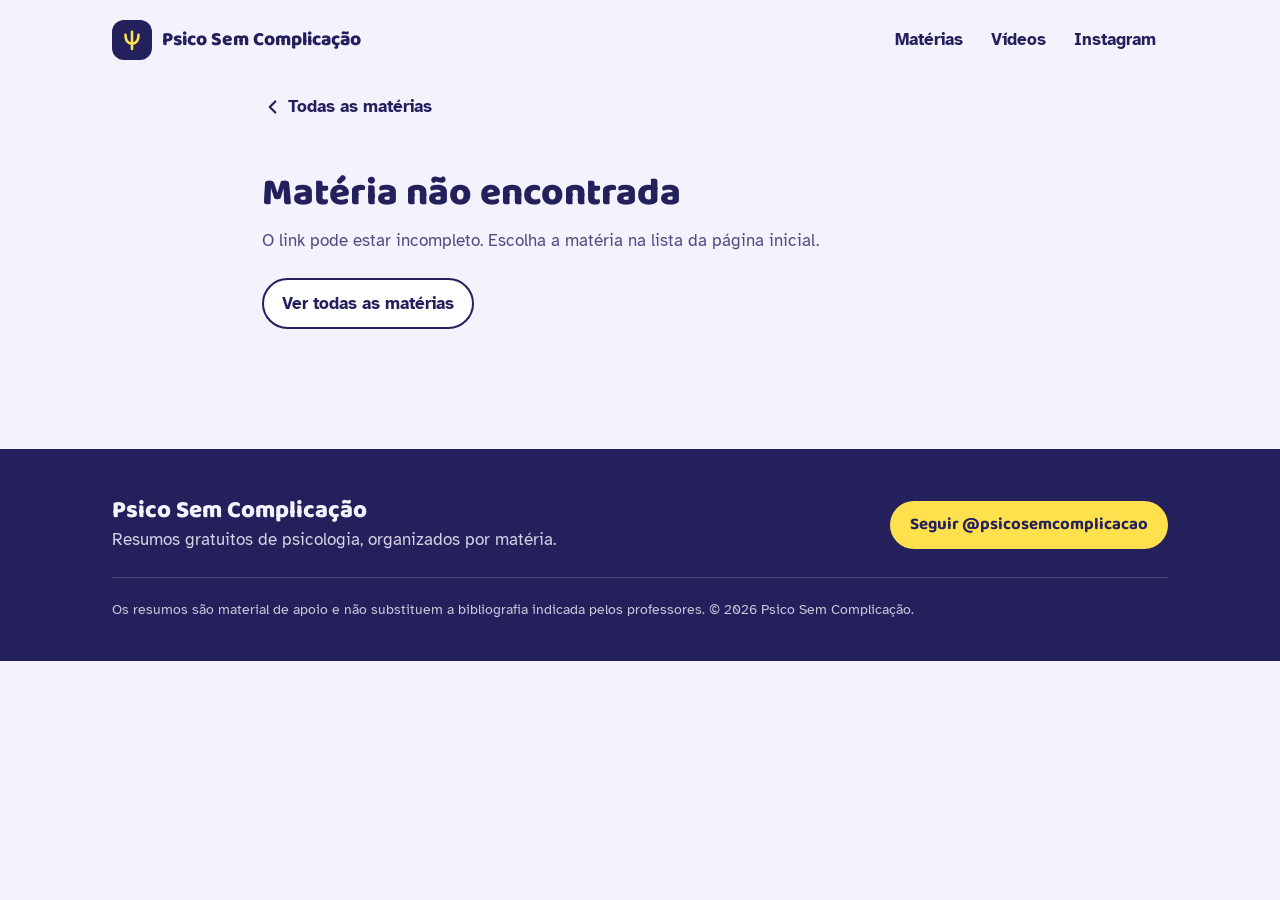
==== materia.html @ 4e15bd33 "Cria site de resumos de psicologia com matérias e temas Página inicial com busca, matérias organizad" ====
<!doctype html>
<html lang="pt-BR">
<head>
  <meta charset="utf-8">
  <meta name="viewport" content="width=device-width, initial-scale=1">
  <title>Matéria | Psico Sem Complicação</title>
  <meta name="description" content="Resumos de psicologia em PDF para baixar de graça, organizados por matéria.">
  <meta name="theme-color" content="#F4F2FC">
  <link rel="icon" href="img/favicon.svg" type="image/svg+xml">
  <link rel="preconnect" href="https://fonts.googleapis.com">
  <link rel="preconnect" href="https://fonts.gstatic.com" crossorigin>
  <link rel="stylesheet" href="https://fonts.googleapis.com/css2?family=Atkinson+Hyperlegible:wght@400;700&family=Baloo+2:wght@600;700;800&display=swap">
  <link rel="stylesheet" href="css/estilo.css">
</head>
<body>
  <a class="pular" href="#conteudo">Pular para o conteúdo</a>

  <header class="topo">
    <div class="container topo-linha">
      <a class="marca" href="./" aria-label="Psico Sem Complicação, página inicial">
        <span class="marca-simbolo" aria-hidden="true">
          <svg viewBox="0 0 32 32" focusable="false"><path d="M16 6v21M8 9.5c0 8 3 11 8 11s8-3 8-11" fill="none" stroke="currentColor" stroke-width="3.2" stroke-linecap="round"/></svg>
        </span>
        <span class="marca-nome">Psico Sem Complicação</span>
      </a>
      <nav class="menu" aria-label="Principal">
        <a href="./#materias">Matérias</a>
        <a href="./#videos">Vídeos</a>
        <a href="https://www.instagram.com/psicosemcomplicacao/" target="_blank" rel="noopener">Instagram</a>
      </nav>
    </div>
  </header>

  <main id="conteudo" class="pagina-materia">
    <div class="container container-estreito">
      <a class="voltar" href="./#materias">
        <svg viewBox="0 0 24 24" aria-hidden="true" focusable="false"><path d="M14.5 6 8.5 12l6 6" fill="none" stroke="currentColor" stroke-width="2.4" stroke-linecap="round" stroke-linejoin="round"/></svg>
        Todas as matérias
      </a>
      <div id="materia"></div>
    </div>
  </main>

  <footer class="rodape">
    <div class="container rodape-grade">
      <div class="rodape-marca">
        <p class="rodape-nome">Psico Sem Complicação</p>
        <p>Resumos gratuitos de psicologia, organizados por matéria.</p>
      </div>
      <a class="botao-insta" href="https://www.instagram.com/psicosemcomplicacao/" target="_blank" rel="noopener">Seguir @psicosemcomplicacao</a>
      <p class="rodape-aviso">Os resumos são material de apoio e não substituem a bibliografia indicada pelos professores. © <span id="ano">2026</span> Psico Sem Complicação.</p>
    </div>
  </footer>

  <script src="js/dados.js"></script>
  <script src="js/app.js"></script>
</body>
</html>
---- css/estilo.css ----
/*
  CORES E FONTES
  Para ajustar o site às cores do Instagram, troque os valores abaixo.
*/
:root {
  --papel: #F4F2FC;          /* fundo do site */
  --superficie: #FFFFFF;     /* fundo dos cartões */
  --tinta: #23205C;          /* texto principal e contornos */
  --tinta-suave: #4F4C84;    /* texto secundário */
  --linha: #DCD7F5;          /* bordas leves */
  --marca-texto: #FFE14D;    /* botões de baixar (cor de marca-texto) */
  --marca-texto-forte: #F7D21E;
  --rosa: #FF8BA7;
  --mancha: #D9D2FA;         /* mancha atrás do mascote */

  /* uma cor para cada fase do curso */
  --fase-comeco: #CFC6F8;
  --fase-meio: #FFC7D4;
  --fase-final: #BCEBD7;

  --fonte-titulo: 'Baloo 2', 'Arial Rounded MT Bold', ui-rounded, system-ui, sans-serif;
  --fonte-texto: 'Atkinson Hyperlegible', system-ui, -apple-system, 'Segoe UI', Roboto, sans-serif;

  --raio: 18px;
  --raio-pequeno: 12px;
  --largura: 1120px;
}

[data-fase="comeco"] { --cor-fase: var(--fase-comeco); }
[data-fase="meio"] { --cor-fase: var(--fase-meio); }
[data-fase="final"] { --cor-fase: var(--fase-final); }

/* ---------- base ---------- */

*, *::before, *::after { box-sizing: border-box; }

html { scroll-behavior: smooth; -webkit-text-size-adjust: 100%; }

body {
  margin: 0;
  background: var(--papel);
  color: var(--tinta);
  font-family: var(--fonte-texto);
  font-size: 1.0625rem;
  line-height: 1.6;
}

h1, h2, h3 {
  font-family: var(--fonte-titulo);
  font-weight: 800;
  line-height: 1.05;
  margin: 0;
  text-wrap: balance;
}

p { margin: 0; }

a { color: inherit; }

img, svg { display: block; max-width: 100%; }

ul { list-style: none; margin: 0; padding: 0; }

:focus-visible {
  outline: 3px solid var(--tinta);
  outline-offset: 3px;
  border-radius: 6px;
}

.sr-only {
  position: absolute;
  width: 1px; height: 1px;
  padding: 0; margin: -1px;
  overflow: hidden;
  clip: rect(0 0 0 0);
  white-space: nowrap;
  border: 0;
}

.pular {
  position: absolute;
  left: 16px; top: -60px;
  z-index: 10;
  padding: 10px 16px;
  background: var(--tinta);
  color: #fff;
  border-radius: var(--raio-pequeno);
  text-decoration: none;
}
.pular:focus { top: 12px; }

.container {
  width: 100%;
  max-width: var(--largura);
  margin: 0 auto;
  padding: 0 16px;
}

@media (min-width: 720px) {
  .container { padding: 0 32px; }
}

.container-estreito { max-width: 820px; }

/* ---------- topo ---------- */

.topo { padding: 18px 0; }

.topo-linha {
  display: flex;
  align-items: center;
  justify-content: space-between;
  gap: 16px;
}

.marca {
  display: flex;
  align-items: center;
  gap: 10px;
  text-decoration: none;
}

.marca-simbolo {
  display: grid;
  place-items: center;
  width: 40px; height: 40px;
  border-radius: 12px;
  background: var(--tinta);
  color: var(--marca-texto);
  flex-shrink: 0;
}
.marca-simbolo svg { width: 26px; height: 26px; }

.marca-nome {
  font-family: var(--fonte-titulo);
  font-weight: 800;
  font-size: 1.2rem;
  line-height: 1.1;
}

.menu { display: flex; gap: 4px; }

.menu a {
  padding: 8px 12px;
  border-radius: 999px;
  font-weight: 700;
  text-decoration: none;
}
.menu a:hover { background: var(--superficie); }

@media (max-width: 600px) {
  .marca-nome { font-size: 1.05rem; max-width: 9ch; }
  .menu a { padding: 8px 9px; font-size: 0.95rem; }
  .menu a[target="_blank"] { display: none; }
}

/* ---------- hero ---------- */

.hero { padding: 8px 0 56px; }

.hero-grade {
  display: grid;
  gap: 8px;
  align-items: center;
}

@media (min-width: 880px) {
  .hero { padding: 24px 0 88px; }
  .hero-grade { grid-template-columns: 1.15fr 0.85fr; gap: 48px; }
  .hero-arte { order: 2; }
}

.hero h1 {
  font-size: clamp(2.5rem, 4.2vw + 1.2rem, 4.4rem);
  max-width: 13ch;
}

.hero-sub {
  margin-top: 16px;
  font-size: 1.2rem;
  color: var(--tinta-suave);
  max-width: 34ch;
}

.hero-arte {
  position: relative;
  display: grid;
  place-items: center;
  width: min(100%, 460px);
  aspect-ratio: 1;
  margin: 0 auto;
}

@media (max-width: 879px) {
  .hero-arte { width: min(70%, 280px); }
}

.mancha {
  position: absolute;
  inset: 0;
  width: 100%;
  height: 100%;
  color: var(--mancha);
  animation: espalhar 0.9s cubic-bezier(.2, .7, .2, 1) both;
}

@keyframes espalhar {
  from { transform: scale(0.82); opacity: 0; }
}

.mascote {
  position: relative;
  width: 78%;
  height: 78%;
  object-fit: contain;
}

.mascote-reserva {
  display: none;
  position: relative;
  width: 42%;
  color: var(--tinta);
}
.sem-mascote .mascote-reserva { display: block; }

/* busca */

.busca {
  position: relative;
  margin-top: 28px;
  max-width: 520px;
}

.busca-icone {
  position: absolute;
  left: 18px; top: 50%;
  width: 22px; height: 22px;
  transform: translateY(-50%);
  pointer-events: none;
}

.busca input {
  width: 100%;
  padding: 16px 18px 16px 52px;
  font: inherit;
  font-size: 1.05rem;
  color: var(--tinta);
  background: var(--superficie);
  border: 2px solid var(--tinta);
  border-radius: 999px;
  -webkit-appearance: none;
  appearance: none;
}
.busca input::placeholder { color: var(--tinta-suave); opacity: 1; }
.busca input:focus { outline: none; box-shadow: 0 0 0 4px var(--marca-texto); }

.busca-resultados {
  position: absolute;
  left: 0; right: 0;
  top: calc(100% + 8px);
  z-index: 5;
  max-height: min(60vh, 440px);
  overflow-y: auto;
  padding: 6px;
  background: var(--superficie);
  border: 2px solid var(--tinta);
  border-radius: var(--raio);
  box-shadow: 0 18px 40px -18px rgba(35, 32, 92, 0.45);
}

.busca-resultados a {
  display: flex;
  align-items: center;
  justify-content: space-between;
  gap: 12px;
  padding: 10px 12px;
  border-radius: var(--raio-pequeno);
  text-decoration: none;
}
.busca-resultados a:hover,
.busca-resultados a:focus-visible { background: var(--papel); outline: none; }

.resultado-texto { display: flex; flex-direction: column; min-width: 0; }
.resultado-titulo { font-weight: 700; line-height: 1.3; }
.resultado-detalhe { font-size: 0.9rem; color: var(--tinta-suave); }

.busca-vazia { padding: 12px; color: var(--tinta-suave); }

.atalhos {
  display: flex;
  flex-wrap: wrap;
  align-items: center;
  gap: 8px;
  margin-top: 18px;
  max-width: 560px;
}

.atalhos-rotulo { font-size: 0.95rem; color: var(--tinta-suave); margin-right: 2px; }

.atalhos a {
  padding: 5px 13px;
  font-size: 0.95rem;
  font-weight: 700;
  text-decoration: none;
  background: var(--superficie);
  border: 1.5px solid var(--linha);
  border-radius: 999px;
}
.atalhos a:hover { border-color: var(--tinta); }

/* ---------- selos ---------- */

.selo-breve,
.selo-pronto,
.selo-materia {
  flex-shrink: 0;
  padding: 3px 10px;
  font-size: 0.8rem;
  font-weight: 700;
  line-height: 1.4;
  white-space: nowrap;
  border-radius: 999px;
}

.selo-breve {
  color: var(--tinta-suave);
  border: 1.5px dashed currentColor;
}

.selo-pronto { background: var(--marca-texto); }

.selo-materia { background: var(--papel); border: 1.5px solid var(--linha); }

/* ---------- seções ---------- */

.secao { padding: 56px 0; }

@media (min-width: 880px) {
  .secao { padding: 80px 0; }
}

.secao-cabeca { max-width: 60ch; margin-bottom: 36px; }

.secao-cabeca h2 { font-size: clamp(2rem, 2vw + 1.4rem, 2.8rem); }

.secao-cabeca p { margin-top: 10px; color: var(--tinta-suave); }

#materias { background: var(--superficie); border-radius: 36px 36px 0 0; }

/* ---------- fases e matérias ---------- */

.fase + .fase { margin-top: 56px; }

.fase-cabeca {
  display: flex;
  flex-wrap: wrap;
  align-items: baseline;
  gap: 4px 14px;
  margin-bottom: 30px;
}

.fase-cabeca h2 {
  display: flex;
  align-items: center;
  gap: 10px;
  font-size: 1.6rem;
}

.fase-cabeca h2::before {
  content: '';
  width: 18px; height: 18px;
  border-radius: 50%;
  background: var(--cor-fase);
  border: 2px solid var(--tinta);
}

.fase-cabeca p { color: var(--tinta-suave); }

.materias {
  display: grid;
  grid-template-columns: repeat(auto-fill, minmax(240px, 1fr));
  gap: 36px 20px;
}

/* cartão em forma de divisória de fichário: a aba mostra quantos temas tem */
.materia {
  position: relative;
  display: block;
  height: 100%;
  text-decoration: none;
}

.materia-aba {
  position: absolute;
  left: 0; bottom: 100%;
  padding: 3px 14px 1px;
  font-size: 0.82rem;
  font-weight: 700;
  background: var(--cor-fase);
  border: 2px solid var(--tinta);
  border-bottom: 0;
  border-radius: 10px 10px 0 0;
  transform: translateY(2px);
}

.materia-corpo {
  display: flex;
  flex-direction: column;
  gap: 8px;
  height: 100%;
  padding: 18px 20px 16px;
  background: var(--papel);
  border: 2px solid var(--tinta);
  border-radius: 0 var(--raio) var(--raio) var(--raio);
  transition: transform 0.15s ease, box-shadow 0.15s ease;
}

.materia:hover .materia-corpo,
.materia:focus-visible .materia-corpo {
  transform: translateY(-3px);
  box-shadow: 0 6px 0 var(--tinta);
}

.materia:focus-visible { outline: none; }
.materia:focus-visible .materia-corpo { outline: 3px solid var(--marca-texto); outline-offset: 2px; }

.materia-nome {
  font-family: var(--fonte-titulo);
  font-weight: 800;
  font-size: 1.3rem;
  line-height: 1.1;
}

.materia-descricao { color: var(--tinta-suave); font-size: 0.98rem; line-height: 1.45; }

.materia-status {
  margin-top: auto;
  padding-top: 10px;
  font-size: 0.9rem;
  font-weight: 700;
  color: var(--tinta-suave);
}

.materia-status.tem-resumo { color: var(--tinta); }
.materia-status.tem-resumo::before {
  content: '';
  display: inline-block;
  width: 10px; height: 10px;
  margin-right: 7px;
  border-radius: 50%;
  background: var(--marca-texto);
  border: 1.5px solid var(--tinta);
  vertical-align: 0;
}

/* ---------- vídeos ---------- */

.videos {
  display: grid;
  grid-auto-flow: column;
  grid-auto-columns: minmax(260px, 78%);
  gap: 16px;
  overflow-x: auto;
  scroll-snap-type: x mandatory;
  padding-bottom: 12px;
  margin: 0 -16px;
  padding-left: 16px;
  padding-right: 16px;
}

.videos > li { scroll-snap-align: start; }

@media (min-width: 720px) {
  .videos {
    grid-auto-flow: row;
    grid-template-columns: repeat(2, 1fr);
    overflow: visible;
    margin: 0;
    padding: 0;
    gap: 28px 20px;
  }
}

@media (min-width: 1000px) {
  .videos { grid-template-columns: repeat(4, 1fr); }
}

.video {
  display: flex;
  flex-direction: column;
  gap: 12px;
  text-decoration: none;
}

.video-capa {
  position: relative;
  display: grid;
  place-items: center;
  aspect-ratio: 16 / 9;
  overflow: hidden;
  padding: 16px;
  background: var(--cor-fase, var(--fase-comeco));
  border: 2px solid var(--tinta);
  border-radius: var(--raio);
}

.video-capa img {
  position: absolute;
  inset: 0;
  width: 100%;
  height: 100%;
  object-fit: cover;
}

.video-titulo-capa {
  font-family: var(--fonte-titulo);
  font-weight: 800;
  font-size: 1.45rem;
  line-height: 1.05;
  text-align: center;
  text-wrap: balance;
}

.video-play {
  position: absolute;
  right: 12px; bottom: 12px;
  display: grid;
  place-items: center;
  width: 42px; height: 42px;
  border-radius: 50%;
  background: var(--tinta);
  color: var(--superficie);
}
.video-play svg { width: 22px; height: 22px; margin-left: 2px; }

.video-capa .selo-breve {
  position: absolute;
  left: 12px; top: 12px;
  background: var(--superficie);
}

.video:hover .video-play { background: var(--rosa); color: var(--tinta); }
.video-breve .video-play { opacity: 0.35; }

.video-info { display: flex; flex-direction: column; }
.video-nome { font-weight: 700; line-height: 1.35; }
.video-materia { font-size: 0.9rem; color: var(--tinta-suave); }

.secao-videos { background: var(--superficie); }

/* ---------- página da matéria ---------- */

.pagina-materia { padding: 8px 0 72px; }

.voltar {
  display: inline-flex;
  align-items: center;
  gap: 4px;
  padding: 6px 12px 6px 6px;
  margin-left: -6px;
  font-weight: 700;
  text-decoration: none;
  border-radius: 999px;
}
.voltar svg { width: 22px; height: 22px; }
.voltar:hover { background: var(--superficie); }

.materia-cabeca {
  position: relative;
  margin: 20px 0 32px;
  padding: 28px 24px 26px;
  background: var(--cor-fase);
  border: 2px solid var(--tinta);
  border-radius: var(--raio);
}

@media (min-width: 720px) {
  .materia-cabeca { padding: 36px 40px 34px; }
}

.selo-fase {
  display: inline-block;
  padding: 2px 12px;
  margin-bottom: 14px;
  font-size: 0.9rem;
  font-weight: 700;
  background: var(--superficie);
  border: 1.5px solid var(--tinta);
  border-radius: 999px;
}

.materia-cabeca h1 { font-size: clamp(2.1rem, 3vw + 1.3rem, 3.2rem); }

.materia-intro { margin-top: 12px; font-size: 1.15rem; max-width: 50ch; }

.materia-contagem { margin-top: 14px; font-weight: 700; }

.topicos { display: grid; gap: 12px; }

/* cada tema é um espaço reservado: pontilhado enquanto o resumo não existe */
.topico {
  display: flex;
  align-items: center;
  gap: 16px;
  padding: 14px 16px;
  background: transparent;
  border: 2px dashed var(--linha);
  border-radius: var(--raio-pequeno);
  scroll-margin: 120px;
}

.topico-pronto {
  background: var(--superficie);
  border: 2px solid var(--tinta);
}

.topico-destaque { box-shadow: 0 0 0 4px var(--marca-texto); }

.topico-arquivo {
  position: relative;
  flex-shrink: 0;
  display: grid;
  place-items: end center;
  width: 34px; height: 42px;
  padding-bottom: 5px;
  background: var(--superficie);
  border: 2px solid var(--tinta-suave);
  border-radius: 4px 12px 4px 4px;
  opacity: 0.55;
}
.topico-arquivo span {
  font-size: 0.6rem;
  font-weight: 700;
  letter-spacing: 0.02em;
}

.topico-pronto .topico-arquivo {
  border-color: var(--tinta);
  background: var(--cor-fase);
  opacity: 1;
}

.topico-titulo {
  flex: 1;
  min-width: 0;
  font-weight: 700;
  line-height: 1.35;
}
.topico:not(.topico-pronto) .topico-titulo { color: var(--tinta-suave); }

.botao-baixar {
  display: inline-flex;
  align-items: center;
  gap: 8px;
  flex-shrink: 0;
  padding: 9px 16px 9px 13px;
  font-family: var(--fonte-titulo);
  font-weight: 700;
  font-size: 1.02rem;
  line-height: 1.2;
  text-decoration: none;
  color: var(--tinta);
  background: var(--marca-texto);
  border: 2px solid var(--tinta);
  border-radius: 999px;
}
.botao-baixar svg { width: 20px; height: 20px; }
.botao-baixar:hover { background: var(--marca-texto-forte); }

@media (max-width: 560px) {
  .topico-pronto { flex-wrap: wrap; }
  .topico-pronto .topico-titulo { flex-basis: calc(100% - 50px); }
  .topico .botao-baixar { margin-left: 50px; }
}

.botao-secundario {
  display: inline-block;
  padding: 10px 18px;
  font-weight: 700;
  text-decoration: none;
  background: var(--superficie);
  border: 2px solid var(--tinta);
  border-radius: 999px;
}
.botao-secundario:hover { background: var(--papel); }

.aviso-insta {
  display: flex;
  flex-wrap: wrap;
  align-items: center;
  justify-content: space-between;
  gap: 14px 20px;
  margin-top: 32px;
  padding: 20px 22px;
  background: var(--superficie);
  border-radius: var(--raio);
}

.outras { margin-top: 48px; }
.outras h2 { font-size: 1.4rem; margin-bottom: 14px; }
.outras ul { display: flex; flex-wrap: wrap; gap: 8px; }
.outras a {
  display: inline-block;
  padding: 6px 14px;
  font-weight: 700;
  text-decoration: none;
  background: var(--superficie);
  border: 1.5px solid var(--linha);
  border-radius: 999px;
}
.outras a:hover { border-color: var(--tinta); }

.nao-encontrada { padding: 48px 0; }
.nao-encontrada h1 { font-size: 2.4rem; }
.nao-encontrada p { margin: 12px 0 24px; color: var(--tinta-suave); }

/* ---------- rodapé ---------- */

.rodape {
  padding: 48px 0 40px;
  background: var(--tinta);
  color: var(--papel);
}

.rodape-grade {
  display: grid;
  gap: 24px;
  align-items: center;
}

@media (min-width: 720px) {
  .rodape-grade { grid-template-columns: 1fr auto; }
  .rodape-aviso { grid-column: 1 / -1; }
}

.rodape-nome {
  font-family: var(--fonte-titulo);
  font-weight: 800;
  font-size: 1.5rem;
  line-height: 1.2;
}

.rodape-marca p + p { opacity: 0.85; }

.botao-insta {
  justify-self: start;
  padding: 11px 20px;
  font-family: var(--fonte-titulo);
  font-weight: 700;
  font-size: 1.05rem;
  color: var(--tinta);
  text-decoration: none;
  background: var(--marca-texto);
  border-radius: 999px;
}
.botao-insta:hover { background: var(--superficie); }
.rodape :focus-visible { outline-color: var(--marca-texto); }

.rodape-aviso {
  padding-top: 20px;
  font-size: 0.9rem;
  border-top: 1px solid rgba(244, 242, 252, 0.2);
  opacity: 0.8;
}

/* ---------- movimento reduzido ---------- */

@media (prefers-reduced-motion: reduce) {
  html { scroll-behavior: auto; }
  *, *::before, *::after {
    animation: none !important;
    transition: none !important;
  }
}
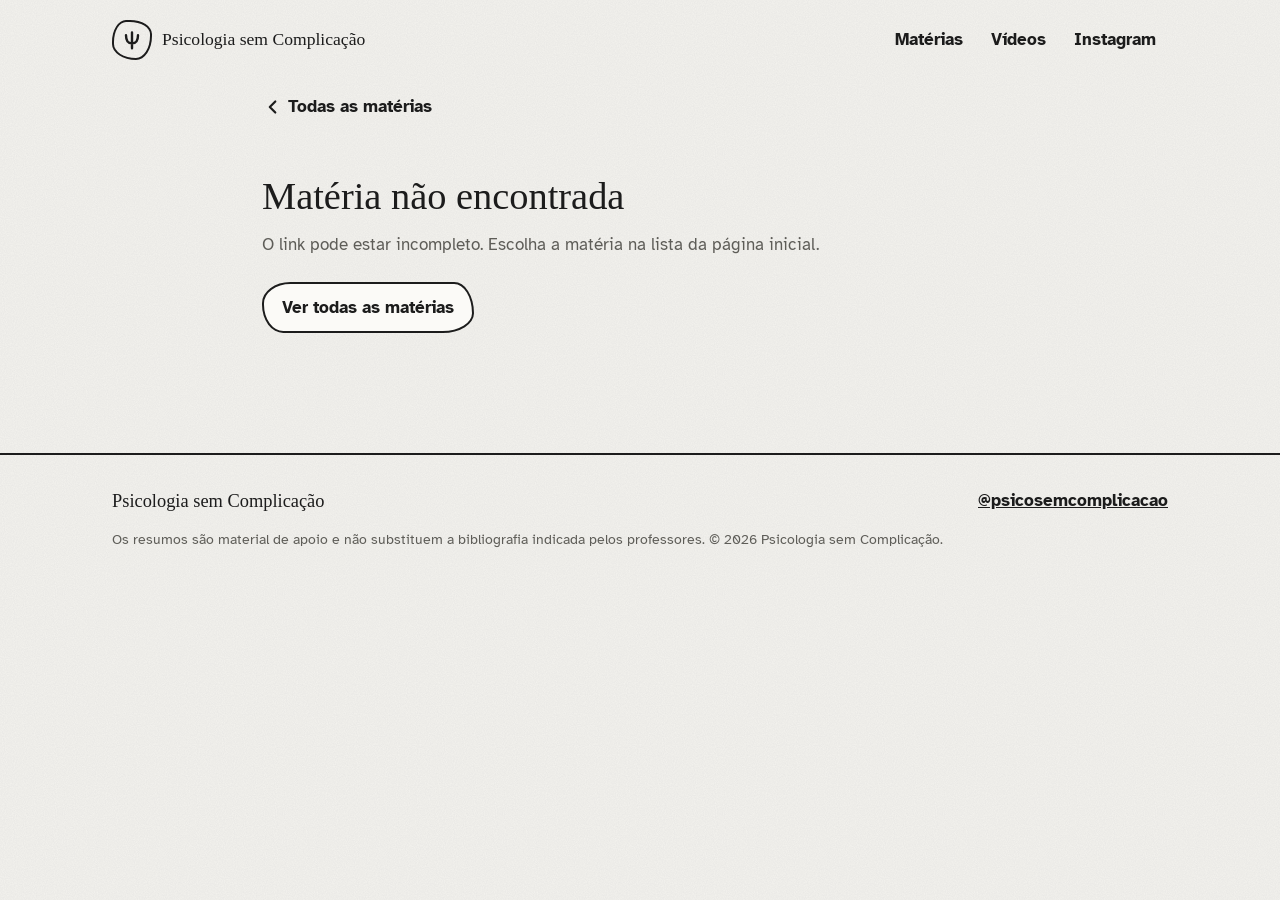
==== commit 6c2e151e: "Aplica a identidade do Instagram: mascote, traço a lápis e marca-texto Mascote em quatro poses (img/" ====
--- a/materia.html
+++ b/materia.html
@@ -3,13 +3,13 @@
 <head>
   <meta charset="utf-8">
   <meta name="viewport" content="width=device-width, initial-scale=1">
-  <title>Matéria | Psico Sem Complicação</title>
+  <title>Matéria | Psicologia sem Complicação</title>
   <meta name="description" content="Resumos de psicologia em PDF para baixar de graça, organizados por matéria.">
-  <meta name="theme-color" content="#F4F2FC">
+  <meta name="theme-color" content="#F4F3EF">
   <link rel="icon" href="img/favicon.svg" type="image/svg+xml">
   <link rel="preconnect" href="https://fonts.googleapis.com">
   <link rel="preconnect" href="https://fonts.gstatic.com" crossorigin>
-  <link rel="stylesheet" href="https://fonts.googleapis.com/css2?family=Atkinson+Hyperlegible:wght@400;700&family=Baloo+2:wght@600;700;800&display=swap">
+  <link rel="stylesheet" href="https://fonts.googleapis.com/css2?family=Atkinson+Hyperlegible:wght@400;700&family=Permanent+Marker&display=swap">
   <link rel="stylesheet" href="css/estilo.css">
 </head>
 <body>
@@ -17,11 +17,11 @@
 
   <header class="topo">
     <div class="container topo-linha">
-      <a class="marca" href="./" aria-label="Psico Sem Complicação, página inicial">
+      <a class="marca" href="./" aria-label="Psicologia sem Complicação, página inicial">
         <span class="marca-simbolo" aria-hidden="true">
           <svg viewBox="0 0 32 32" focusable="false"><path d="M16 6v21M8 9.5c0 8 3 11 8 11s8-3 8-11" fill="none" stroke="currentColor" stroke-width="3.2" stroke-linecap="round"/></svg>
         </span>
-        <span class="marca-nome">Psico Sem Complicação</span>
+        <span class="marca-nome">Psicologia sem Complicação</span>
       </a>
       <nav class="menu" aria-label="Principal">
         <a href="./#materias">Matérias</a>
@@ -43,12 +43,9 @@
 
   <footer class="rodape">
     <div class="container rodape-grade">
-      <div class="rodape-marca">
-        <p class="rodape-nome">Psico Sem Complicação</p>
-        <p>Resumos gratuitos de psicologia, organizados por matéria.</p>
-      </div>
-      <a class="botao-insta" href="https://www.instagram.com/psicosemcomplicacao/" target="_blank" rel="noopener">Seguir @psicosemcomplicacao</a>
-      <p class="rodape-aviso">Os resumos são material de apoio e não substituem a bibliografia indicada pelos professores. © <span id="ano">2026</span> Psico Sem Complicação.</p>
+      <p class="rodape-nome">Psicologia sem Complicação</p>
+      <a href="https://www.instagram.com/psicosemcomplicacao/" target="_blank" rel="noopener">@psicosemcomplicacao</a>
+      <p class="rodape-aviso">Os resumos são material de apoio e não substituem a bibliografia indicada pelos professores. © <span id="ano">2026</span> Psicologia sem Complicação.</p>
     </div>
   </footer>
 
--- a/css/estilo.css
+++ b/css/estilo.css
@@ -1,34 +1,32 @@
 /*
   CORES E FONTES
-  Para ajustar o site às cores do Instagram, troque os valores abaixo.
+  O visual segue o traço do mascote: lápis preto em papel off-white.
+  O amarelo de marca-texto aparece nos títulos e no que dá para baixar; o vermelho só em tracinhos de destaque.
 */
 :root {
-  --papel: #F4F2FC;          /* fundo do site */
-  --superficie: #FFFFFF;     /* fundo dos cartões */
-  --tinta: #23205C;          /* texto principal e contornos */
-  --tinta-suave: #4F4C84;    /* texto secundário */
-  --linha: #DCD7F5;          /* bordas leves */
-  --marca-texto: #FFE14D;    /* botões de baixar (cor de marca-texto) */
+  --papel: #F4F3EF;          /* fundo do site, mesmo tom do papel dos desenhos */
+  --papel-claro: #FBFAF7;    /* fundo dos cartões */
+  --tinta: #1C1C1C;          /* texto e contornos */
+  --grafite: #5E5D58;        /* texto secundário */
+  --linha: #CFCDC6;          /* bordas leves e pontilhados */
+  --marca-texto: #FFE14D;    /* botões de baixar */
   --marca-texto-forte: #F7D21E;
-  --rosa: #FF8BA7;
-  --mancha: #D9D2FA;         /* mancha atrás do mascote */
-
-  /* uma cor para cada fase do curso */
-  --fase-comeco: #CFC6F8;
-  --fase-meio: #FFC7D4;
-  --fase-final: #BCEBD7;
-
-  --fonte-titulo: 'Baloo 2', 'Arial Rounded MT Bold', ui-rounded, system-ui, sans-serif;
+  --vermelho: #E0261B;       /* tracinhos de destaque, como nas artes */
+
+  --fonte-titulo: 'Permanent Marker', 'Comic Sans MS', 'Marker Felt', cursive;
   --fonte-texto: 'Atkinson Hyperlegible', system-ui, -apple-system, 'Segoe UI', Roboto, sans-serif;
 
-  --raio: 18px;
-  --raio-pequeno: 12px;
+  /* contorno "feito à mão": cantos levemente irregulares */
+  --rabisco: 14px 22px 16px 24px / 22px 14px 24px 16px;
+  --rabisco-pilula: 40px 28px 44px 30px / 30px 44px 28px 40px;
+
   --largura: 1120px;
 }
 
-[data-fase="comeco"] { --cor-fase: var(--fase-comeco); }
-[data-fase="meio"] { --cor-fase: var(--fase-meio); }
-[data-fase="final"] { --cor-fase: var(--fase-final); }
+/* cada fase do curso tem um hachurado de lápis diferente */
+[data-fase="comeco"] { --hachura: transparent; }
+[data-fase="meio"] { --hachura: repeating-linear-gradient(-45deg, rgba(28, 28, 28, .16) 0 1.5px, transparent 1.5px 7px); }
+[data-fase="final"] { --hachura: repeating-linear-gradient(-45deg, rgba(28, 28, 28, .16) 0 1.5px, transparent 1.5px 7px), repeating-linear-gradient(45deg, rgba(28, 28, 28, .16) 0 1.5px, transparent 1.5px 7px); }
 
 /* ---------- base ---------- */
 
@@ -38,8 +36,10 @@
 
 body {
   margin: 0;
-  background: var(--papel);
   color: var(--tinta);
+  background-color: var(--papel);
+  /* textura sutil de papel */
+  background-image: url("data:image/svg+xml,%3Csvg xmlns='http://www.w3.org/2000/svg' width='220' height='220'%3E%3Cfilter id='p'%3E%3CfeTurbulence type='fractalNoise' baseFrequency='.9' numOctaves='2' stitchTiles='stitch'/%3E%3CfeColorMatrix values='0 0 0 0 0 0 0 0 0 0 0 0 0 0 0 0 0 0 .05 0'/%3E%3C/filter%3E%3Crect width='100%25' height='100%25' filter='url(%23p)'/%3E%3C/svg%3E");
   font-family: var(--fonte-texto);
   font-size: 1.0625rem;
   line-height: 1.6;
@@ -47,8 +47,8 @@
 
 h1, h2, h3 {
   font-family: var(--fonte-titulo);
-  font-weight: 800;
-  line-height: 1.05;
+  font-weight: 400;
+  line-height: 1.15;
   margin: 0;
   text-wrap: balance;
 }
@@ -58,6 +58,7 @@
 a { color: inherit; }
 
 img, svg { display: block; max-width: 100%; }
+img { height: auto; }
 
 ul { list-style: none; margin: 0; padding: 0; }
 
@@ -83,8 +84,8 @@
   z-index: 10;
   padding: 10px 16px;
   background: var(--tinta);
-  color: #fff;
-  border-radius: var(--raio-pequeno);
+  color: var(--papel);
+  border-radius: 8px;
   text-decoration: none;
 }
 .pular:focus { top: 12px; }
@@ -102,6 +103,27 @@
 
 .container-estreito { max-width: 820px; }
 
+/* faixa de marca-texto atrás do título, como nas capas */
+.marca-texto-fundo {
+  padding: 0 0.12em;
+  background: linear-gradient(176deg, transparent 0 34%, var(--marca-texto) 34% 88%, transparent 88%);
+  -webkit-box-decoration-break: clone;
+  box-decoration-break: clone;
+}
+
+/* etiqueta em caixa-alta com fundo amarelo, igual ao topo das capas */
+.faixa {
+  display: inline-block;
+  margin-bottom: 18px;
+  padding: 2px 14px;
+  font-family: var(--fonte-titulo);
+  font-size: 1rem;
+  text-transform: uppercase;
+  background: var(--marca-texto);
+  border-radius: 4px 14px 6px 12px;
+  transform: rotate(-1.5deg);
+}
+
 /* ---------- topo ---------- */
 
 .topo { padding: 18px 0; }
@@ -124,17 +146,16 @@
   display: grid;
   place-items: center;
   width: 40px; height: 40px;
-  border-radius: 12px;
-  background: var(--tinta);
-  color: var(--marca-texto);
   flex-shrink: 0;
-}
-.marca-simbolo svg { width: 26px; height: 26px; }
+  color: var(--tinta);
+  border: 2px solid var(--tinta);
+  border-radius: var(--rabisco);
+}
+.marca-simbolo svg { width: 24px; height: 24px; }
 
 .marca-nome {
   font-family: var(--fonte-titulo);
-  font-weight: 800;
-  font-size: 1.2rem;
+  font-size: 1.1rem;
   line-height: 1.1;
 }
 
@@ -142,93 +163,73 @@
 
 .menu a {
   padding: 8px 12px;
-  border-radius: 999px;
-  font-weight: 700;
-  text-decoration: none;
-}
-.menu a:hover { background: var(--superficie); }
+  font-weight: 700;
+  text-decoration: none;
+  border-radius: var(--rabisco-pilula);
+}
+.menu a:hover { text-decoration: underline; text-decoration-thickness: 2px; text-underline-offset: 5px; }
 
 @media (max-width: 600px) {
-  .marca-nome { font-size: 1.05rem; max-width: 9ch; }
+  .marca-nome { font-size: 1.05rem; max-width: 10ch; }
   .menu a { padding: 8px 9px; font-size: 0.95rem; }
   .menu a[target="_blank"] { display: none; }
 }
 
 /* ---------- hero ---------- */
 
-.hero { padding: 8px 0 56px; }
+.hero { padding: 8px 0 48px; }
 
 .hero-grade {
   display: grid;
-  gap: 8px;
+  gap: 4px;
   align-items: center;
 }
 
 @media (min-width: 880px) {
-  .hero { padding: 24px 0 88px; }
-  .hero-grade { grid-template-columns: 1.15fr 0.85fr; gap: 48px; }
-  .hero-arte { order: 2; }
+  .hero { padding: 16px 0 72px; }
+  .hero-grade { grid-template-columns: 0.8fr 1.2fr; gap: 40px; }
+}
+
+.hero-arte {
+  position: relative;
+  margin: 0 auto;
+}
+
+.destaque-tracos {
+  position: absolute;
+  top: -6px; left: 50%;
+  width: 56px;
+  color: var(--vermelho);
+  transform: translateX(-10%);
+}
+
+.hero-arte .mascote {
+  width: auto;
+  height: clamp(220px, 36vw, 470px);
 }
 
 .hero h1 {
-  font-size: clamp(2.5rem, 4.2vw + 1.2rem, 4.4rem);
-  max-width: 13ch;
+  font-size: clamp(2.2rem, 3.4vw + 1.1rem, 3.8rem);
+  max-width: 15ch;
 }
 
 .hero-sub {
   margin-top: 16px;
   font-size: 1.2rem;
-  color: var(--tinta-suave);
-  max-width: 34ch;
-}
-
-.hero-arte {
-  position: relative;
-  display: grid;
-  place-items: center;
-  width: min(100%, 460px);
-  aspect-ratio: 1;
-  margin: 0 auto;
+  color: var(--grafite);
+  max-width: 36ch;
 }
 
 @media (max-width: 879px) {
-  .hero-arte { width: min(70%, 280px); }
-}
-
-.mancha {
-  position: absolute;
-  inset: 0;
-  width: 100%;
-  height: 100%;
-  color: var(--mancha);
-  animation: espalhar 0.9s cubic-bezier(.2, .7, .2, 1) both;
-}
-
-@keyframes espalhar {
-  from { transform: scale(0.82); opacity: 0; }
-}
-
-.mascote {
-  position: relative;
-  width: 78%;
-  height: 78%;
-  object-fit: contain;
-}
-
-.mascote-reserva {
-  display: none;
-  position: relative;
-  width: 42%;
-  color: var(--tinta);
-}
-.sem-mascote .mascote-reserva { display: block; }
+  .faixa { display: none; }
+}
 
 /* busca */
 
 .busca {
   position: relative;
   margin-top: 28px;
-  max-width: 520px;
+  max-width: 540px;
 }
 
 .busca-icone {
@@ -245,13 +246,13 @@
   font: inherit;
   font-size: 1.05rem;
   color: var(--tinta);
-  background: var(--superficie);
-  border: 2px solid var(--tinta);
-  border-radius: 999px;
+  background: var(--papel-claro);
+  border: 2px solid var(--tinta);
+  border-radius: var(--rabisco-pilula);
   -webkit-appearance: none;
   appearance: none;
 }
-.busca input::placeholder { color: var(--tinta-suave); opacity: 1; }
+.busca input::placeholder { color: var(--grafite); opacity: 1; }
 .busca input:focus { outline: none; box-shadow: 0 0 0 4px var(--marca-texto); }
 
 .busca-resultados {
@@ -262,10 +263,10 @@
   max-height: min(60vh, 440px);
   overflow-y: auto;
   padding: 6px;
-  background: var(--superficie);
-  border: 2px solid var(--tinta);
-  border-radius: var(--raio);
-  box-shadow: 0 18px 40px -18px rgba(35, 32, 92, 0.45);
+  background: var(--papel-claro);
+  border: 2px solid var(--tinta);
+  border-radius: var(--rabisco);
+  box-shadow: 4px 5px 0 var(--tinta);
 }
 
 .busca-resultados a {
@@ -274,7 +275,7 @@
   justify-content: space-between;
   gap: 12px;
   padding: 10px 12px;
-  border-radius: var(--raio-pequeno);
+  border-radius: 10px;
   text-decoration: none;
 }
 .busca-resultados a:hover,
@@ -282,9 +283,9 @@
 
 .resultado-texto { display: flex; flex-direction: column; min-width: 0; }
 .resultado-titulo { font-weight: 700; line-height: 1.3; }
-.resultado-detalhe { font-size: 0.9rem; color: var(--tinta-suave); }
-
-.busca-vazia { padding: 12px; color: var(--tinta-suave); }
+.resultado-detalhe { font-size: 0.9rem; color: var(--grafite); }
+
+.busca-vazia { padding: 12px; color: var(--grafite); }
 
 .atalhos {
   display: flex;
@@ -292,21 +293,21 @@
   align-items: center;
   gap: 8px;
   margin-top: 18px;
-  max-width: 560px;
-}
-
-.atalhos-rotulo { font-size: 0.95rem; color: var(--tinta-suave); margin-right: 2px; }
+  max-width: 580px;
+}
+
+.atalhos-rotulo { font-size: 0.95rem; color: var(--grafite); margin-right: 2px; }
 
 .atalhos a {
   padding: 5px 13px;
   font-size: 0.95rem;
   font-weight: 700;
   text-decoration: none;
-  background: var(--superficie);
-  border: 1.5px solid var(--linha);
-  border-radius: 999px;
-}
-.atalhos a:hover { border-color: var(--tinta); }
+  background: var(--papel-claro);
+  border: 1.5px solid var(--tinta);
+  border-radius: var(--rabisco-pilula);
+}
+.atalhos a:hover { background: var(--marca-texto); }
 
 /* ---------- selos ---------- */
 
@@ -319,17 +320,17 @@
   font-weight: 700;
   line-height: 1.4;
   white-space: nowrap;
-  border-radius: 999px;
+  border-radius: var(--rabisco-pilula);
 }
 
 .selo-breve {
-  color: var(--tinta-suave);
+  color: var(--grafite);
   border: 1.5px dashed currentColor;
 }
 
-.selo-pronto { background: var(--marca-texto); }
-
-.selo-materia { background: var(--papel); border: 1.5px solid var(--linha); }
+.selo-pronto { background: var(--marca-texto); border: 1.5px solid var(--tinta); }
+
+.selo-materia { border: 1.5px solid var(--tinta); }
 
 /* ---------- seções ---------- */
 
@@ -339,47 +340,56 @@
   .secao { padding: 80px 0; }
 }
 
-.secao-cabeca { max-width: 60ch; margin-bottom: 36px; }
+.secao-cabeca { max-width: 60ch; margin-bottom: 40px; }
 
 .secao-cabeca h2 { font-size: clamp(2rem, 2vw + 1.4rem, 2.8rem); }
 
-.secao-cabeca p { margin-top: 10px; color: var(--tinta-suave); }
-
-#materias { background: var(--superficie); border-radius: 36px 36px 0 0; }
+.secao-cabeca p { margin-top: 10px; color: var(--grafite); }
+
+/* linha de lápis separando as seções */
+.secao + .secao,
+#materias {
+  background-image: url("data:image/svg+xml,%3Csvg xmlns='http://www.w3.org/2000/svg' width='600' height='8' preserveAspectRatio='none'%3E%3Cpath d='M0 4 C 100 1, 200 7, 300 4 S 500 2, 600 5' fill='none' stroke='%231C1C1C' stroke-width='2' stroke-linecap='round' opacity='.75'/%3E%3C/svg%3E");
+  background-repeat: no-repeat;
+  background-size: min(var(--largura), calc(100% - 32px)) 8px;
+  background-position: top center;
+}
 
 /* ---------- fases e matérias ---------- */
 
-.fase + .fase { margin-top: 56px; }
+.fase + .fase { margin-top: 60px; }
 
 .fase-cabeca {
   display: flex;
   flex-wrap: wrap;
   align-items: baseline;
   gap: 4px 14px;
-  margin-bottom: 30px;
+  margin-bottom: 32px;
 }
 
 .fase-cabeca h2 {
   display: flex;
   align-items: center;
   gap: 10px;
-  font-size: 1.6rem;
-}
-
+  font-size: 1.65rem;
+}
+
+/* amostra do hachurado da fase, como legenda do mapa */
 .fase-cabeca h2::before {
   content: '';
-  width: 18px; height: 18px;
-  border-radius: 50%;
-  background: var(--cor-fase);
-  border: 2px solid var(--tinta);
-}
-
-.fase-cabeca p { color: var(--tinta-suave); }
+  width: 22px; height: 22px;
+  flex-shrink: 0;
+  background: var(--hachura), var(--papel-claro);
+  border: 2px solid var(--tinta);
+  border-radius: 6px 9px 6px 8px;
+}
+
+.fase-cabeca p { color: var(--grafite); }
 
 .materias {
   display: grid;
   grid-template-columns: repeat(auto-fill, minmax(240px, 1fr));
-  gap: 36px 20px;
+  gap: 40px 22px;
 }
 
 /* cartão em forma de divisória de fichário: a aba mostra quantos temas tem */
@@ -392,14 +402,14 @@
 
 .materia-aba {
   position: absolute;
-  left: 0; bottom: 100%;
+  left: 10px; bottom: 100%;
   padding: 3px 14px 1px;
   font-size: 0.82rem;
   font-weight: 700;
-  background: var(--cor-fase);
+  background: var(--hachura), var(--papel-claro);
   border: 2px solid var(--tinta);
   border-bottom: 0;
-  border-radius: 10px 10px 0 0;
+  border-radius: 10px 12px 0 0;
   transform: translateY(2px);
 }
 
@@ -409,36 +419,35 @@
   gap: 8px;
   height: 100%;
   padding: 18px 20px 16px;
-  background: var(--papel);
-  border: 2px solid var(--tinta);
-  border-radius: 0 var(--raio) var(--raio) var(--raio);
+  background: var(--papel-claro);
+  border: 2px solid var(--tinta);
+  border-radius: var(--rabisco);
   transition: transform 0.15s ease, box-shadow 0.15s ease;
 }
 
 .materia:hover .materia-corpo,
 .materia:focus-visible .materia-corpo {
-  transform: translateY(-3px);
-  box-shadow: 0 6px 0 var(--tinta);
+  transform: translate(-2px, -2px);
+  box-shadow: 4px 5px 0 var(--tinta);
 }
 
 .materia:focus-visible { outline: none; }
-.materia:focus-visible .materia-corpo { outline: 3px solid var(--marca-texto); outline-offset: 2px; }
+.materia:focus-visible .materia-corpo { outline: 3px solid var(--marca-texto); outline-offset: 3px; }
 
 .materia-nome {
   font-family: var(--fonte-titulo);
-  font-weight: 800;
-  font-size: 1.3rem;
-  line-height: 1.1;
-}
-
-.materia-descricao { color: var(--tinta-suave); font-size: 0.98rem; line-height: 1.45; }
+  font-size: 1.2rem;
+  line-height: 1.2;
+}
+
+.materia-descricao { color: var(--grafite); font-size: 0.98rem; line-height: 1.45; }
 
 .materia-status {
   margin-top: auto;
   padding-top: 10px;
   font-size: 0.9rem;
   font-weight: 700;
-  color: var(--tinta-suave);
+  color: var(--grafite);
 }
 
 .materia-status.tem-resumo { color: var(--tinta); }
@@ -455,17 +464,31 @@
 
 /* ---------- vídeos ---------- */
 
+.videos-grade {
+  display: grid;
+  gap: 32px;
+  align-items: end;
+}
+
+@media (min-width: 1000px) {
+  .videos-grade { grid-template-columns: 1fr 260px; }
+}
+
+.videos-arte { display: none; }
+
+@media (min-width: 1000px) {
+  .videos-arte { display: block; width: 100%; max-height: 460px; object-fit: contain; object-position: bottom; }
+}
+
 .videos {
   display: grid;
   grid-auto-flow: column;
-  grid-auto-columns: minmax(260px, 78%);
+  grid-auto-columns: minmax(250px, 78%);
   gap: 16px;
   overflow-x: auto;
   scroll-snap-type: x mandatory;
-  padding-bottom: 12px;
   margin: 0 -16px;
-  padding-left: 16px;
-  padding-right: 16px;
+  padding: 4px 16px 12px;
 }
 
 .videos > li { scroll-snap-align: start; }
@@ -481,10 +504,6 @@
   }
 }
 
-@media (min-width: 1000px) {
-  .videos { grid-template-columns: repeat(4, 1fr); }
-}
-
 .video {
   display: flex;
   flex-direction: column;
@@ -498,10 +517,10 @@
   place-items: center;
   aspect-ratio: 16 / 9;
   overflow: hidden;
-  padding: 16px;
-  background: var(--cor-fase, var(--fase-comeco));
-  border: 2px solid var(--tinta);
-  border-radius: var(--raio);
+  padding: 16px 20px;
+  background: var(--hachura), var(--papel-claro);
+  border: 2px solid var(--tinta);
+  border-radius: var(--rabisco);
 }
 
 .video-capa img {
@@ -513,12 +532,13 @@
 }
 
 .video-titulo-capa {
+  padding: 2px 10px;
   font-family: var(--fonte-titulo);
-  font-weight: 800;
-  font-size: 1.45rem;
-  line-height: 1.05;
+  font-size: 1.3rem;
+  line-height: 1.15;
   text-align: center;
   text-wrap: balance;
+  background: var(--papel-claro);
 }
 
 .video-play {
@@ -529,24 +549,52 @@
   width: 42px; height: 42px;
   border-radius: 50%;
   background: var(--tinta);
-  color: var(--superficie);
+  color: var(--papel);
 }
 .video-play svg { width: 22px; height: 22px; margin-left: 2px; }
 
 .video-capa .selo-breve {
   position: absolute;
   left: 12px; top: 12px;
-  background: var(--superficie);
-}
-
-.video:hover .video-play { background: var(--rosa); color: var(--tinta); }
-.video-breve .video-play { opacity: 0.35; }
+  background: var(--papel-claro);
+}
+
+.video:hover .video-play { background: var(--marca-texto); color: var(--tinta); }
+.video-breve .video-play { opacity: 0.3; }
 
 .video-info { display: flex; flex-direction: column; }
 .video-nome { font-weight: 700; line-height: 1.35; }
-.video-materia { font-size: 0.9rem; color: var(--tinta-suave); }
-
-.secao-videos { background: var(--superficie); }
+.video-materia { font-size: 0.9rem; color: var(--grafite); }
+
+/* ---------- Instagram ---------- */
+
+.chamada-insta {
+  display: grid;
+  gap: 20px;
+  align-items: center;
+  justify-items: start;
+}
+
+@media (min-width: 720px) {
+  .chamada-insta { grid-template-columns: 280px 1fr; gap: 40px; }
+}
+
+.chamada-insta img { width: min(280px, 80%); }
+
+.chamada-insta h2 { font-size: clamp(1.8rem, 2vw + 1.2rem, 2.5rem); }
+.chamada-insta p { margin: 10px 0 22px; color: var(--grafite); max-width: 46ch; }
+
+.botao-insta {
+  display: inline-block;
+  padding: 11px 22px;
+  font-weight: 700;
+  font-size: 1.05rem;
+  color: var(--papel);
+  text-decoration: none;
+  background: var(--tinta);
+  border-radius: var(--rabisco-pilula);
+}
+.botao-insta:hover { background: #000; text-decoration: underline; text-underline-offset: 4px; }
 
 /* ---------- página da matéria ---------- */
 
@@ -560,40 +608,56 @@
   margin-left: -6px;
   font-weight: 700;
   text-decoration: none;
-  border-radius: 999px;
 }
 .voltar svg { width: 22px; height: 22px; }
-.voltar:hover { background: var(--superficie); }
+.voltar:hover { text-decoration: underline; text-underline-offset: 4px; }
 
 .materia-cabeca {
   position: relative;
+  display: grid;
+  align-items: end;
   margin: 20px 0 32px;
   padding: 28px 24px 26px;
-  background: var(--cor-fase);
-  border: 2px solid var(--tinta);
-  border-radius: var(--raio);
+  background: var(--papel-claro);
+  border: 2px solid var(--tinta);
+  border-radius: var(--rabisco);
 }
 
 @media (min-width: 720px) {
-  .materia-cabeca { padding: 36px 40px 34px; }
+  .materia-cabeca { grid-template-columns: 1fr 130px; gap: 24px; padding: 36px 40px 0; }
+  .materia-cabeca-texto { padding-bottom: 34px; }
+}
+
+.materia-cabeca .mascote { display: none; }
+
+@media (min-width: 720px) {
+  .materia-cabeca .mascote { display: block; width: 130px; }
 }
 
 .selo-fase {
-  display: inline-block;
-  padding: 2px 12px;
+  display: inline-flex;
+  align-items: center;
+  gap: 8px;
+  padding: 2px 12px 2px 4px;
   margin-bottom: 14px;
   font-size: 0.9rem;
   font-weight: 700;
-  background: var(--superficie);
   border: 1.5px solid var(--tinta);
-  border-radius: 999px;
-}
-
-.materia-cabeca h1 { font-size: clamp(2.1rem, 3vw + 1.3rem, 3.2rem); }
+  border-radius: var(--rabisco-pilula);
+}
+.selo-fase::before {
+  content: '';
+  width: 18px; height: 18px;
+  background: var(--hachura), var(--papel-claro);
+  border: 1.5px solid var(--tinta);
+  border-radius: 50%;
+}
+
+.materia-cabeca h1 { font-size: clamp(2.1rem, 3vw + 1.3rem, 3.1rem); }
 
 .materia-intro { margin-top: 12px; font-size: 1.15rem; max-width: 50ch; }
 
-.materia-contagem { margin-top: 14px; font-weight: 700; }
+.materia-contagem { margin-top: 14px; font-weight: 700; color: var(--grafite); }
 
 .topicos { display: grid; gap: 12px; }
 
@@ -603,14 +667,13 @@
   align-items: center;
   gap: 16px;
   padding: 14px 16px;
-  background: transparent;
   border: 2px dashed var(--linha);
-  border-radius: var(--raio-pequeno);
+  border-radius: var(--rabisco);
   scroll-margin: 120px;
 }
 
 .topico-pronto {
-  background: var(--superficie);
+  background: var(--papel-claro);
   border: 2px solid var(--tinta);
 }
 
@@ -623,10 +686,10 @@
   place-items: end center;
   width: 34px; height: 42px;
   padding-bottom: 5px;
-  background: var(--superficie);
-  border: 2px solid var(--tinta-suave);
+  background: var(--papel-claro);
+  border: 2px solid var(--grafite);
   border-radius: 4px 12px 4px 4px;
-  opacity: 0.55;
+  opacity: 0.5;
 }
 .topico-arquivo span {
   font-size: 0.6rem;
@@ -636,7 +699,7 @@
 
 .topico-pronto .topico-arquivo {
   border-color: var(--tinta);
-  background: var(--cor-fase);
+  background: var(--marca-texto);
   opacity: 1;
 }
 
@@ -646,7 +709,7 @@
   font-weight: 700;
   line-height: 1.35;
 }
-.topico:not(.topico-pronto) .topico-titulo { color: var(--tinta-suave); }
+.topico:not(.topico-pronto) .topico-titulo { color: var(--grafite); }
 
 .botao-baixar {
   display: inline-flex;
@@ -654,18 +717,17 @@
   gap: 8px;
   flex-shrink: 0;
   padding: 9px 16px 9px 13px;
-  font-family: var(--fonte-titulo);
-  font-weight: 700;
-  font-size: 1.02rem;
+  font-weight: 700;
+  font-size: 1rem;
   line-height: 1.2;
   text-decoration: none;
   color: var(--tinta);
   background: var(--marca-texto);
   border: 2px solid var(--tinta);
-  border-radius: 999px;
+  border-radius: var(--rabisco-pilula);
 }
 .botao-baixar svg { width: 20px; height: 20px; }
-.botao-baixar:hover { background: var(--marca-texto-forte); }
+.botao-baixar:hover { background: var(--marca-texto-forte); box-shadow: 3px 3px 0 var(--tinta); }
 
 @media (max-width: 560px) {
   .topico-pronto { flex-wrap: wrap; }
@@ -678,11 +740,11 @@
   padding: 10px 18px;
   font-weight: 700;
   text-decoration: none;
-  background: var(--superficie);
-  border: 2px solid var(--tinta);
-  border-radius: 999px;
-}
-.botao-secundario:hover { background: var(--papel); }
+  background: var(--papel-claro);
+  border: 2px solid var(--tinta);
+  border-radius: var(--rabisco-pilula);
+}
+.botao-secundario:hover { box-shadow: 3px 3px 0 var(--tinta); }
 
 .aviso-insta {
   display: flex;
@@ -692,8 +754,8 @@
   gap: 14px 20px;
   margin-top: 32px;
   padding: 20px 22px;
-  background: var(--superficie);
-  border-radius: var(--raio);
+  border: 2px solid var(--tinta);
+  border-radius: var(--rabisco);
 }
 
 .outras { margin-top: 48px; }
@@ -704,64 +766,42 @@
   padding: 6px 14px;
   font-weight: 700;
   text-decoration: none;
-  background: var(--superficie);
-  border: 1.5px solid var(--linha);
-  border-radius: 999px;
-}
-.outras a:hover { border-color: var(--tinta); }
+  background: var(--papel-claro);
+  border: 1.5px solid var(--tinta);
+  border-radius: var(--rabisco-pilula);
+}
+.outras a:hover { background: var(--marca-texto); }
 
 .nao-encontrada { padding: 48px 0; }
 .nao-encontrada h1 { font-size: 2.4rem; }
-.nao-encontrada p { margin: 12px 0 24px; color: var(--tinta-suave); }
+.nao-encontrada p { margin: 12px 0 24px; color: var(--grafite); }
 
 /* ---------- rodapé ---------- */
 
 .rodape {
-  padding: 48px 0 40px;
-  background: var(--tinta);
-  color: var(--papel);
+  padding: 32px 0 40px;
+  border-top: 2px solid var(--tinta);
 }
 
 .rodape-grade {
-  display: grid;
-  gap: 24px;
-  align-items: center;
-}
-
-@media (min-width: 720px) {
-  .rodape-grade { grid-template-columns: 1fr auto; }
-  .rodape-aviso { grid-column: 1 / -1; }
+  display: flex;
+  flex-wrap: wrap;
+  justify-content: space-between;
+  gap: 12px 24px;
 }
 
 .rodape-nome {
   font-family: var(--fonte-titulo);
-  font-weight: 800;
-  font-size: 1.5rem;
-  line-height: 1.2;
-}
-
-.rodape-marca p + p { opacity: 0.85; }
-
-.botao-insta {
-  justify-self: start;
-  padding: 11px 20px;
-  font-family: var(--fonte-titulo);
-  font-weight: 700;
-  font-size: 1.05rem;
-  color: var(--tinta);
-  text-decoration: none;
-  background: var(--marca-texto);
-  border-radius: 999px;
-}
-.botao-insta:hover { background: var(--superficie); }
-.rodape :focus-visible { outline-color: var(--marca-texto); }
+  font-size: 1.15rem;
+}
 
 .rodape-aviso {
-  padding-top: 20px;
+  flex-basis: 100%;
   font-size: 0.9rem;
-  border-top: 1px solid rgba(244, 242, 252, 0.2);
-  opacity: 0.8;
-}
+  color: var(--grafite);
+}
+
+.rodape a { font-weight: 700; }
 
 /* ---------- movimento reduzido ---------- */
 
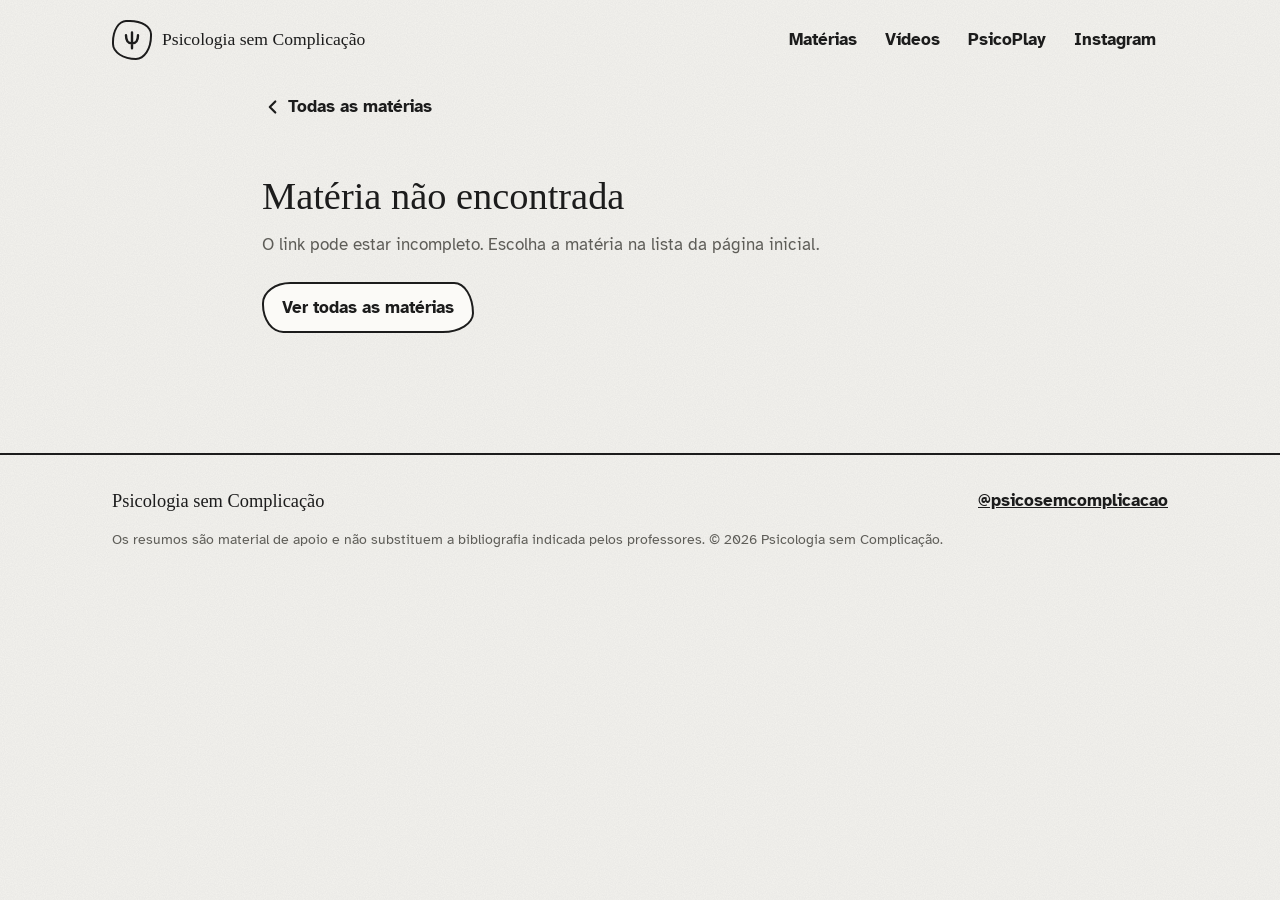
==== commit b99b652d: "Coloca o PsicoPlay no site Adiciona o jogo de lições de Processos Psicológicos Básicos em psicoplay." ====
--- a/materia.html
+++ b/materia.html
@@ -6,7 +6,10 @@
   <title>Matéria | Psicologia sem Complicação</title>
   <meta name="description" content="Resumos de psicologia em PDF para baixar de graça, organizados por matéria.">
   <meta name="theme-color" content="#F4F3EF">
-  <link rel="icon" href="img/favicon.svg" type="image/svg+xml">
+  <link rel="icon" href="favicon.ico?v=3" sizes="any">
+  <link rel="icon" href="img/icone-mascote-32.png" type="image/png" sizes="32x32">
+  <link rel="icon" href="img/icone-mascote-192.png" type="image/png" sizes="192x192">
+  <link rel="apple-touch-icon" sizes="180x180" href="img/icone-mascote-180.png">
   <link rel="preconnect" href="https://fonts.googleapis.com">
   <link rel="preconnect" href="https://fonts.gstatic.com" crossorigin>
   <link rel="stylesheet" href="https://fonts.googleapis.com/css2?family=Atkinson+Hyperlegible:wght@400;700&family=Permanent+Marker&display=swap">
@@ -26,6 +29,7 @@
       <nav class="menu" aria-label="Principal">
         <a href="./#materias">Matérias</a>
         <a href="./#videos">Vídeos</a>
+        <a href="psicoplay.html">PsicoPlay</a>
         <a href="https://www.instagram.com/psicosemcomplicacao/" target="_blank" rel="noopener">Instagram</a>
       </nav>
     </div>
--- a/css/estilo.css
+++ b/css/estilo.css
@@ -470,6 +470,9 @@
   align-items: end;
 }
 
+/* sem isso a lista que rola de lado estica a coluna e a página vaza no celular */
+.videos-grade > * { min-width: 0; }
+
 @media (min-width: 1000px) {
   .videos-grade { grid-template-columns: 1fr 260px; }
 }
@@ -812,3 +815,20 @@
     transition: none !important;
   }
 }
+
+/* Chamada para o PsicoPlay na página da matéria */
+.chamada-jogo {
+  display: flex;
+  flex-wrap: wrap;
+  align-items: center;
+  justify-content: space-between;
+  gap: 14px 20px;
+  margin-top: 32px;
+  padding: 20px 22px;
+  background: var(--papel-claro);
+  border: 2.5px solid var(--tinta);
+  border-radius: var(--rabisco);
+  box-shadow: 4px 5px 0 var(--tinta);
+}
+.chamada-jogo h2 { font-size: 1.5rem; }
+.chamada-jogo p { margin: 4px 0 0; color: var(--grafite); }
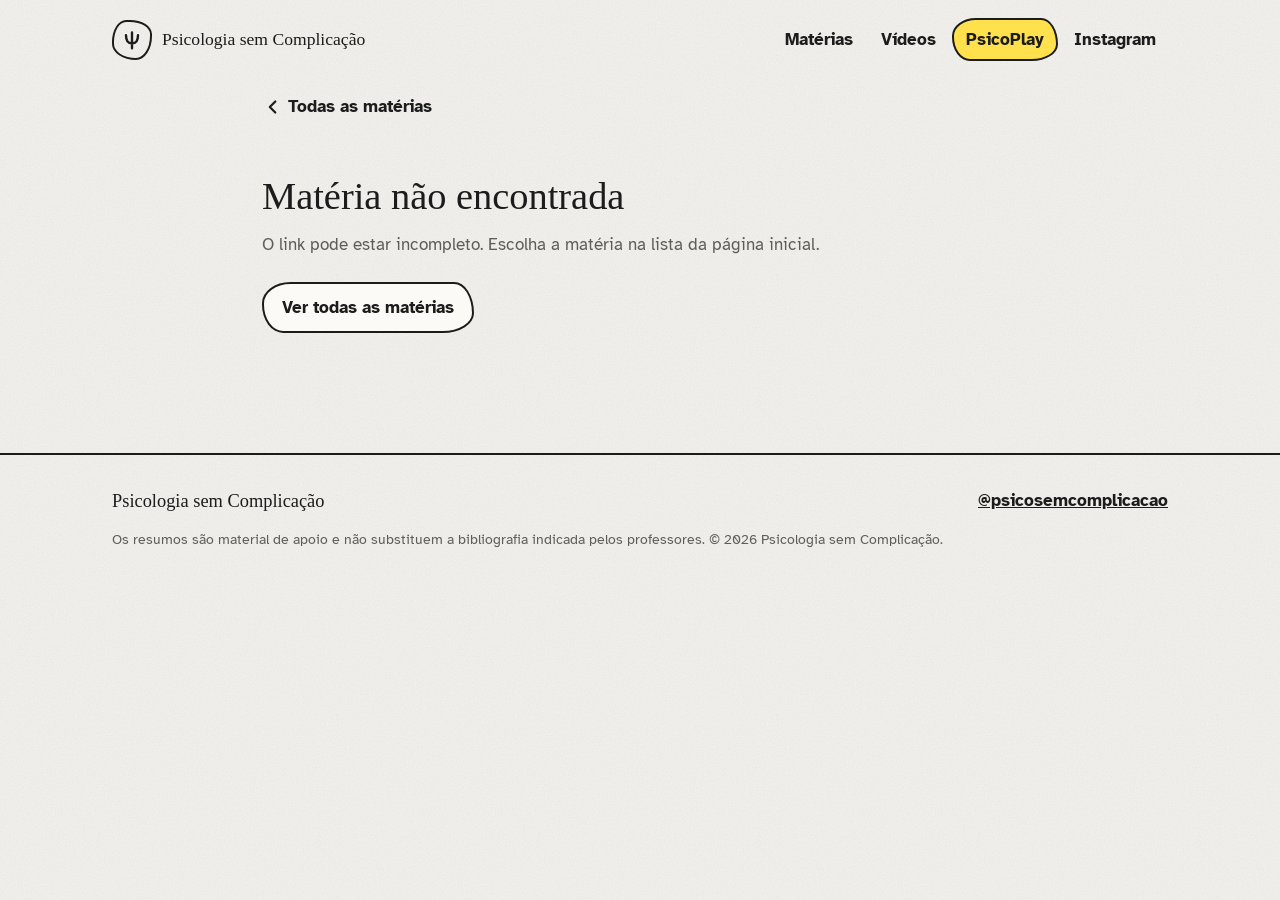
==== commit 1a8730d6: "Banner animado do PsicoPlay, transição e jogo instalável - Troca a chamada do PsicoPlay na página in" ====
--- a/materia.html
+++ b/materia.html
@@ -29,7 +29,7 @@
       <nav class="menu" aria-label="Principal">
         <a href="./#materias">Matérias</a>
         <a href="./#videos">Vídeos</a>
-        <a href="psicoplay.html">PsicoPlay</a>
+        <a class="menu-jogo" href="psicoplay.html">PsicoPlay</a>
         <a href="https://www.instagram.com/psicosemcomplicacao/" target="_blank" rel="noopener">Instagram</a>
       </nav>
     </div>
--- a/css/estilo.css
+++ b/css/estilo.css
@@ -169,10 +169,17 @@
 }
 .menu a:hover { text-decoration: underline; text-decoration-thickness: 2px; text-underline-offset: 5px; }
 
+.menu .menu-jogo { background: var(--marca-texto); border: 2px solid var(--tinta); padding-block: 6px; }
+.menu .menu-jogo:hover { background: var(--marca-texto-forte); }
+
 @media (max-width: 600px) {
   .marca-nome { font-size: 1.05rem; max-width: 10ch; }
   .menu a { padding: 8px 9px; font-size: 0.95rem; }
   .menu a[target="_blank"] { display: none; }
+}
+
+@media (max-width: 460px) {
+  .menu a[href$="#videos"] { display: none; }
 }
 
 /* ---------- hero ---------- */
@@ -806,6 +813,252 @@
 
 .rodape a { font-weight: 700; }
 
+/* ---------- banner do PsicoPlay ---------- */
+
+.pp-banner {
+  position: relative;
+  display: grid;
+  gap: 8px;
+  padding: 28px 22px 0;
+  overflow: hidden;
+  color: var(--tinta);
+  text-decoration: none;
+  background-color: var(--marca-texto);
+  background-image: repeating-linear-gradient(-45deg, rgba(28, 28, 28, .07) 0 1.5px, transparent 1.5px 9px);
+  border: 3px solid var(--tinta);
+  border-radius: var(--rabisco);
+  box-shadow: 6px 8px 0 var(--tinta);
+  transition: transform .2s cubic-bezier(.3, 1.4, .5, 1), box-shadow .2s;
+}
+.pp-banner:hover { transform: translate(-3px, -4px); box-shadow: 10px 13px 0 var(--tinta); }
+.pp-banner:active { transform: translate(3px, 4px); box-shadow: 2px 3px 0 var(--tinta); }
+.pp-banner:focus-visible { outline: 4px solid var(--tinta); outline-offset: 6px; }
+
+.pp-texto { position: relative; z-index: 1; }
+
+.pp-selo {
+  display: inline-block;
+  padding: 3px 12px;
+  font-size: .82rem;
+  font-weight: 700;
+  letter-spacing: .06em;
+  text-transform: uppercase;
+  color: var(--marca-texto);
+  background: var(--tinta);
+  border-radius: var(--rabisco-pilula);
+  transform: rotate(-2deg);
+}
+
+.pp-titulo {
+  margin-top: 14px;
+  font-size: clamp(3rem, 6vw + 1rem, 5.2rem);
+  line-height: .95;
+  letter-spacing: .01em;
+}
+
+.pp-sub { margin-top: 12px; max-width: 34ch; font-size: 1.1rem; }
+
+.pp-stats {
+  display: flex;
+  flex-wrap: wrap;
+  gap: 8px;
+  margin: 18px 0 0;
+  padding: 0;
+  list-style: none;
+}
+.pp-stats li {
+  display: flex;
+  align-items: center;
+  gap: 6px;
+  padding: 5px 12px 5px 8px;
+  font-size: .92rem;
+  font-weight: 700;
+  background: var(--papel-claro);
+  border: 2px solid var(--tinta);
+  border-radius: var(--rabisco-pilula);
+}
+.pp-stats svg { width: 20px; height: 20px; }
+
+.pp-botao {
+  display: inline-flex;
+  align-items: center;
+  gap: 10px;
+  margin-top: 22px;
+  padding: 12px 24px 13px;
+  font-family: var(--fonte-titulo);
+  font-size: 1.35rem;
+  letter-spacing: .02em;
+  color: var(--marca-texto);
+  background: var(--tinta);
+  border-radius: var(--rabisco-pilula);
+  box-shadow: 0 5px 0 #000;
+}
+.pp-botao svg { width: 24px; height: 24px; transition: transform .2s; }
+.pp-banner:hover .pp-botao svg { transform: translateX(5px); }
+
+/* trilha desenhada */
+.pp-trilha { position: relative; height: 210px; margin: 0 -22px; }
+
+.pp-caminho { position: absolute; inset: 0; width: 100%; height: 100%; overflow: visible; }
+.pp-caminho path {
+  fill: none;
+  stroke: var(--tinta);
+  stroke-width: 3;
+  stroke-dasharray: 2 9;
+  stroke-linecap: round;
+  vector-effect: non-scaling-stroke;
+}
+.pp-caminho-pc { display: none; }
+
+.pp-no {
+  --tam: 58px;
+  position: absolute;
+  left: calc(var(--x) - var(--tam) / 2);
+  top: calc(var(--y) - var(--tam) / 2);
+  display: grid;
+  place-items: center;
+  width: var(--tam);
+  height: calc(var(--tam) - 4px);
+  background: var(--papel-claro);
+  border: 3px solid var(--tinta);
+  border-radius: 50% 46% 52% 48% / 48% 52% 46% 50%;
+  box-shadow: 0 6px 0 var(--tinta);
+}
+.pp-no svg { width: 46%; height: 46%; }
+.pp-no:nth-of-type(1) { --x: 10%; --y: 70%; }
+.pp-no:nth-of-type(2) { --x: 36%; --y: 32%; }
+.pp-no:nth-of-type(3) { --x: 64%; --y: 68%; }
+.pp-no:nth-of-type(4) { --x: 90%; --y: 30%; }
+.pp-atual { --tam: 68px; background: var(--tinta); }
+.pp-trancado { background: #E6E4DE; }
+.pp-trancado svg { opacity: .55; }
+
+.pp-tag {
+  position: absolute;
+  bottom: calc(100% + 10px);
+  left: 50%;
+  padding: 1px 10px;
+  font-family: var(--fonte-titulo);
+  font-size: .95rem;
+  white-space: nowrap;
+  background: var(--papel-claro);
+  border: 2px solid var(--tinta);
+  border-radius: 10px;
+  transform: translateX(-50%);
+  animation: pp-boia 1.6s ease-in-out infinite;
+}
+.pp-tag::after {
+  content: "";
+  position: absolute;
+  top: 100%;
+  left: 50%;
+  margin-left: -6px;
+  border: 6px solid transparent;
+  border-top-color: var(--tinta);
+  border-bottom: 0;
+}
+
+.pp-xp {
+  position: absolute;
+  left: calc(36% + 24px);
+  top: calc(32% - 54px);
+  padding: 2px 9px;
+  font-weight: 700;
+  font-size: .9rem;
+  background: var(--papel-claro);
+  border: 2px solid var(--tinta);
+  border-radius: 8px;
+  animation: pp-sobe 2.8s ease-out infinite;
+}
+
+.pp-mascote { display: none; }
+
+.pp-banner:hover .pp-atual { animation: pp-pulo .5s cubic-bezier(.3, 1.6, .5, 1); }
+
+@media (min-width: 880px) {
+  .pp-banner { grid-template-columns: 1fr 1.05fr; align-items: center; padding: 48px 0 48px 52px; }
+  .pp-trilha { height: 360px; margin: -48px 0; }
+  .pp-caminho-pc { display: block; }
+  .pp-caminho-cel { display: none; }
+  .pp-no { --tam: 66px; }
+  .pp-atual { --tam: 78px; }
+  .pp-no:nth-of-type(1) { --x: 38%; --y: 76%; }
+  .pp-no:nth-of-type(2) { --x: 54%; --y: 34%; }
+  .pp-no:nth-of-type(3) { --x: 72%; --y: 70%; }
+  .pp-no:nth-of-type(4) { --x: 91%; --y: 26%; }
+  .pp-xp { left: calc(54% + 30px); top: calc(34% - 62px); }
+  .pp-mascote {
+    display: block;
+    position: absolute;
+    left: -2%;
+    bottom: -14px;
+    width: auto;
+    height: 330px;
+    transform-origin: bottom center;
+    transition: transform .3s cubic-bezier(.3, 1.5, .5, 1);
+  }
+  .pp-banner:hover .pp-mascote { transform: rotate(-3deg) translateY(-6px); }
+}
+
+/* entrada quando o banner aparece na tela (só com JavaScript) */
+.pp-banner.anima .pp-no,
+.pp-banner.anima .pp-xp,
+.pp-banner.anima .pp-mascote { opacity: 0; }
+.pp-banner.anima .pp-caminho { clip-path: inset(0 100% 0 0); }
+.pp-banner.anima.visivel .pp-caminho { clip-path: inset(0 0 0 0); transition: clip-path 1s cubic-bezier(.6, 0, .3, 1) .1s; }
+.pp-banner.anima.visivel .pp-no { opacity: 1; animation: pp-surge .5s cubic-bezier(.3, 1.7, .5, 1) both; animation-delay: calc(.25s + var(--i) * .17s); }
+.pp-banner.anima.visivel .pp-xp { opacity: 1; animation: pp-sobe 2.8s ease-out 1.2s infinite both; }
+.pp-banner.anima.visivel .pp-mascote { opacity: 1; animation: pp-espia .6s cubic-bezier(.3, 1.4, .5, 1) .1s both; }
+
+@keyframes pp-boia { 0%, 100% { transform: translate(-50%, 0); } 50% { transform: translate(-50%, -5px); } }
+@keyframes pp-pulo { 0%, 100% { transform: none; } 40% { transform: translateY(-12px) rotate(-6deg); } }
+@keyframes pp-surge { from { opacity: 0; transform: scale(.2) rotate(-20deg); } to { opacity: 1; transform: none; } }
+@keyframes pp-espia { from { opacity: 0; transform: translateY(70px); } to { opacity: 1; transform: none; } }
+@keyframes pp-sobe {
+  0%, 55% { opacity: 0; transform: translateY(14px) scale(.8); }
+  65% { opacity: 1; transform: none; }
+  90% { opacity: 1; transform: translateY(-6px); }
+  100% { opacity: 0; transform: translateY(-12px); }
+}
+
+/* cortina de marca-texto que leva para o jogo */
+.pp-cortina {
+  position: fixed;
+  inset: 0;
+  z-index: 1000;
+  overflow: hidden;
+  pointer-events: none;
+}
+.pp-cortina i {
+  position: absolute;
+  top: -10%;
+  bottom: -10%;
+  left: -20%;
+  width: 140%;
+  transform: translateX(-120%) skewX(-14deg);
+}
+.pp-cortina .pp-c1 { background: var(--marca-texto); }
+.pp-cortina .pp-c2 { background: var(--tinta); }
+.pp-cortina-logo {
+  position: absolute;
+  inset: 0;
+  display: grid;
+  place-content: center;
+  justify-items: center;
+  gap: 6px;
+  font-family: var(--fonte-titulo);
+  font-size: clamp(2.6rem, 8vw, 4.5rem);
+  color: var(--marca-texto);
+  opacity: 0;
+}
+.pp-cortina-logo small { font-family: var(--fonte-texto); font-size: 1rem; font-weight: 700; color: var(--papel); }
+.pp-cortina.ativa { pointer-events: auto; }
+.pp-cortina.ativa .pp-c1 { animation: pp-varre .55s cubic-bezier(.7, 0, .3, 1) both; }
+.pp-cortina.ativa .pp-c2 { animation: pp-varre .55s cubic-bezier(.7, 0, .3, 1) .12s both; }
+.pp-cortina.ativa .pp-cortina-logo { animation: pp-logo .35s ease-out .45s both; }
+@keyframes pp-varre { to { transform: translateX(0) skewX(-14deg); } }
+@keyframes pp-logo { from { opacity: 0; transform: scale(.85) rotate(-3deg); } to { opacity: 1; transform: none; } }
+
 /* ---------- movimento reduzido ---------- */
 
 @media (prefers-reduced-motion: reduce) {
